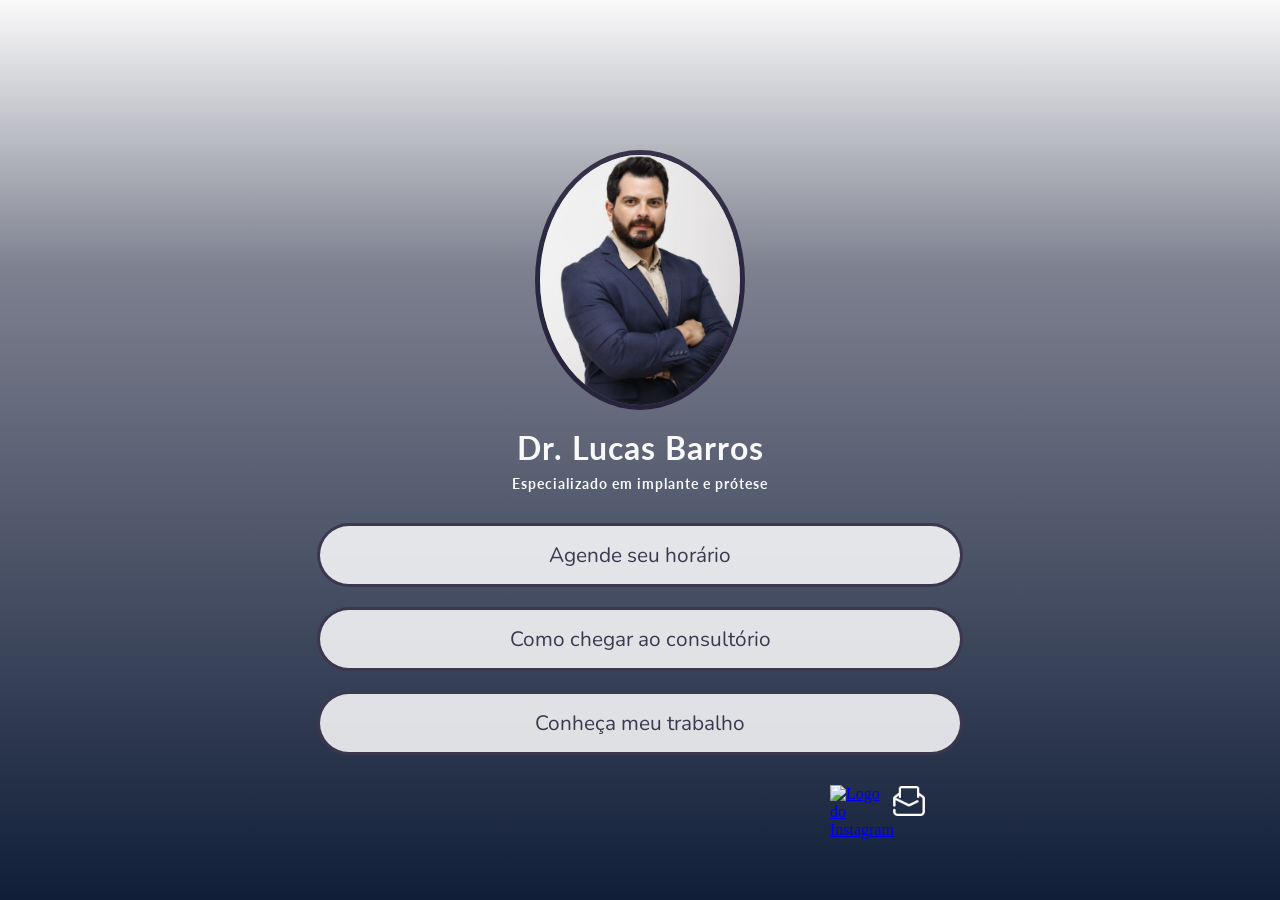
==== index.html @ 3772c871 "teste-commit1" ====
<!DOCTYPE html>
<html lang="en">

<head>
  <meta charset="UTF-8">
  <meta name="viewport" content="width=device-width, initial-scale=1.0">
  <link rel="stylesheet" type="text/css" href="style.css" media="screen"/>
  <link rel="preconnect" href="https://fonts.googleapis.com">
<link rel="preconnect" href="https://fonts.gstatic.com" crossorigin>
<link href="https://fonts.googleapis.com/css2?family=Lato&family=Nunito&display=swap" rel="stylesheet">
<link rel="apple-touch-icon" sizes="180x180" href="./apple-touch-icon.png">
<link rel="icon" type="image/png" sizes="32x32" href="./favicon_io/favicon-32x32.png">
<link rel="icon" type="image/png" sizes="16x16" href="./favicon-16x16.png">
<link rel="manifest" href="/site.webmanifest">
  <title>Dr. Lucas Barros</title>
</head>

<body>
  <header>

    <div class="container">
      <div class="logo">
        <img src="./img/perfilprof.PNG" alt="Logo">
      </div>
      <div class="titulo">
        <h1>Dr. Lucas Barros</h1>
        <h2>Especializado em implante e prótese</h2>
      </div>
      <div class="botoes">
        <a href="https://wa.me/+556999819108">Agende seu horário</a>
        <a href="https://www.google.com/maps/place/Essence+Odontologia+Preventiva/@-8.7421558,-63.8899773,17z/data=!3m1!4b1!4m6!3m5!1s0x92324386e99d30a1:0x3e8857487361a148!8m2!3d-8.7421558!4d-63.8899773!16s%2Fg%2F11fl7r2pnx?entry=ttu">Como chegar ao consultório</a>
        <a href="https://www.instagram.com/essence.odonto.preventiva/?hl=pt-br">Conheça meu trabalho</a>
      </div>
      <div class="icones">
        <a  class="insta"  href="https://www.instagram.com/dr.lucaslbarrosimplantodontia/?hl=pt-br"><img src="./img/instagram.svg" alt="Logo do Instagram"></a>
        <a  class="face"  href="./"><img src="./img/icons8-carta-48.png" alt="Logo do Email"></a>
        <a  class="insta2"  href="https://www.instagram.com/dr.lucaslbarrosimplantodontia/?hl=pt-br"><img src="./img/instagram copy.svg" alt="Logo do Instagram"></a>
        <a  class="face2"  href="./"><img src="./img/icons8-carta-48 (1).png" alt="Logo do Email"></a>
      </div>

    </div>
  </header>
</body>

</html>
---- style.css ----
html {
  width: 100%;
  height: 100%;
}
.insta2,
.face2 {
  display: none;
}
body {
  margin: 0px;
  background-image: linear-gradient(180deg, #fafafa 0, #7d808f 30%, #101e38 100%);
}
.logo {
  gap: 40px;
  display: grid;
  justify-content: center;
  margin-top: 150px;
  margin-bottom: 30px;
  align-content: center;
}
.logo img {
  border: solid 5px #16102cc9;
  border-radius: 50%;
  width: 200px;
  height: 250px;
}
.titulo {
  font-family: "Lato", sans-serif;
  font-weight: 400;
  font-style: normal;
  text-align: center;
  line-height: 15px;
  padding-bottom: 20px;
  color: rgba(255, 255, 255, 0.959);
  letter-spacing: 1px;
}
.titulo h2 {
  font-size: 0.9rem;
}
.botoes {
  display: grid;
  grid-template-columns: 500px;
  gap: 20px;
  justify-content: center;
  
}
.botoes a {
  font-family: "Nunito", sans-serif;
  font-optical-sizing: auto;
  font-weight: 400;
  font-style: normal;
  justify-self: center;
  background-color:#ffffffd8;
  padding: 15px 20px 15px 20px;
  border-radius: 50px;
  text-align: center;
  text-decoration: none;
  color: #16102cce;
  font-size: 1.3rem;
  width: 600px;
  border: 3px solid #16102cce;
}
.botoes a:hover {
  color: white;
  border: 3px solid white;
  background-color: #16102c98;
  width: 610px;
  transition: 0.3s;
}
.icones {
  padding: 20px;
  display: flex;
  justify-content: center;
  margin-left: 450px;
}
.icones a {
  margin: 10px 25px 10px 25px;
  flex-direction: row-reverse;
  width: 10px;
}
.icones img {
  max-width: 200px;
}
.icones img:hover {
  transform: rotate(360deg);
  transition: 2s;
}
.face img {
  width: auto;
  height: 38px;
  margin-top: -3.5px;
}
@media (max-width: 500px) {
  .icones {
    top: -13px;
    margin-left: 180px;
    position: relative;
  }
  .icones img {
    width: 40px;
  }
  .insta {
    display: none;
  }
  .face {
    display: none;
    position: absolute;
    right: 70px;
  }
  .insta2, 
  .face2 {
    display: block;
    width: 10px;
  }
  .insta2 img, 
  .face2 img {
    width: auto;
    height: 33px;
  }
  .face2 img {
    width: auto;
    height: 41px;
    margin-top: -6px;
  }
  .botoes a {
    width: 300px;
    padding: 15px 15px 15px 15px;
    font-size: 1.2rem;
  }
  .botoes a:first-child {
    margin-top: 10px;
  }
  .botoes a:hover {
    width: 310px;
  }
  .container {
    width: 100%;;
  }
  .logo {
    margin-top: 0px;
    justify-content: center;
    align-content: center;
    height: 400px;
    background-image: url(./img/perfilprof.PNG);
    background-size: 110%;
    background-position: bottom 20px;
    background-size: cover;
    background-repeat: no-repeat;
  }
  .logo img {

    display: none;
  }
  body {
    background-image: none;
  }
  .titulo {
    color: #363636;
    margin-top: -20px;
    box-shadow: 0px -20px 30px 30px rgb(255, 255, 255);
  }
  .titulo h2 {
    color: #505050
  }
  .botoes a{
    border-color: #100C20;
    color:   #100C20;
  }
  .botoes a:hover {
    color: white;
    border: 3px solid white;
    background-color: #252841;
    transition: 0.3s;
  }
}
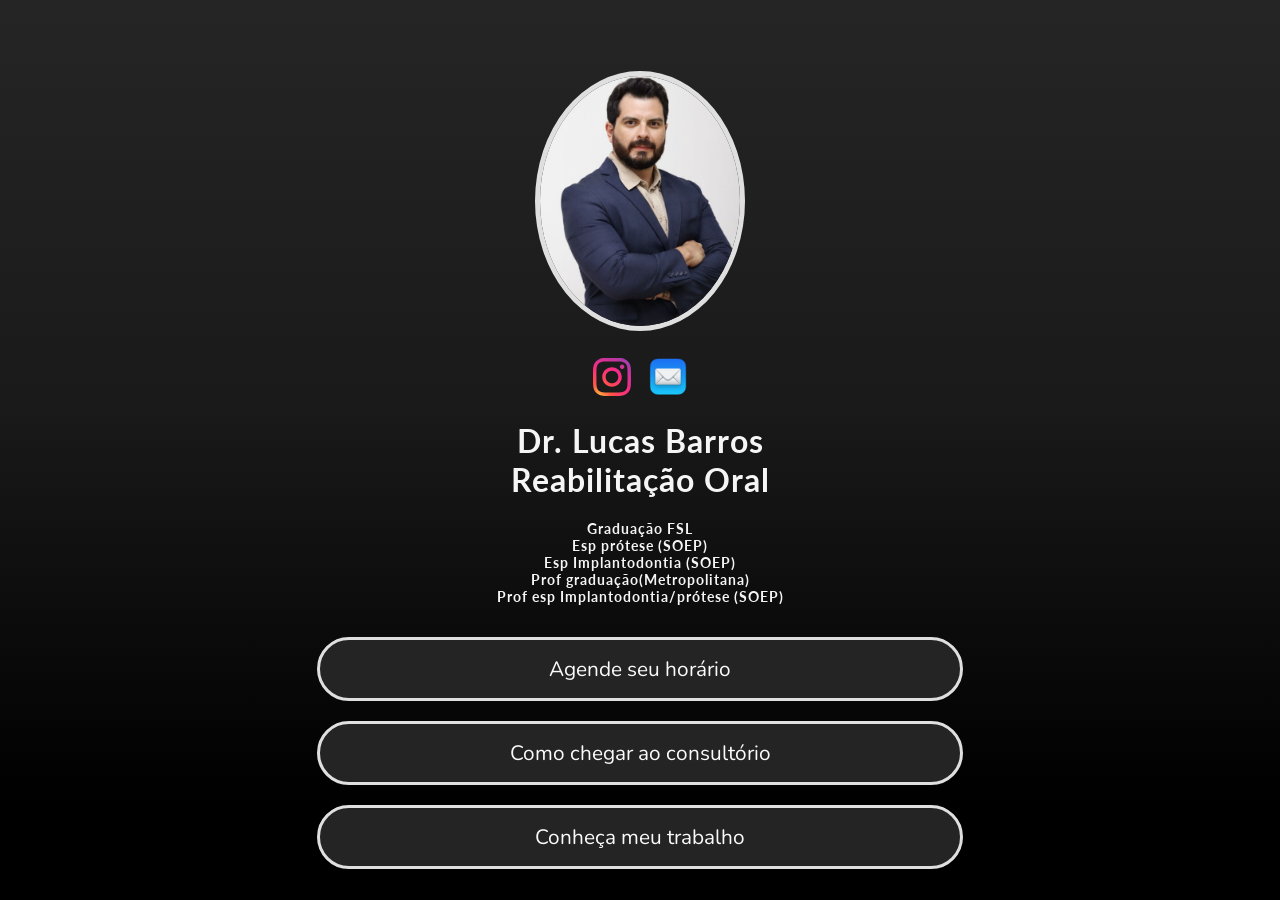
==== commit d68f0ff0: "commit-desing" ====
--- a/index.html
+++ b/index.html
@@ -22,21 +22,28 @@
       <div class="logo">
         <img src="./img/perfilprof.PNG" alt="Logo">
       </div>
+      <div class="icones">
+        <a  class="insta"  href="https://www.instagram.com/dr.lucaslbarrosimplantodontia/?hl=pt-br"><img src="./img/Instagram_.svg" alt="Logo do Instagram"></a>
+        <a  class="face"  href="./"><img src="./img/email.png" alt="Logo do Email"></a>
+        <a  class="insta2"  href="https://www.instagram.com/dr.lucaslbarrosimplantodontia/?hl=pt-br"><img src="./img/Instagram_.svg" alt="Logo do Instagram"></a>
+        <a  class="face2"  href="mailto:lucaslbreaboral@gmail.com"><img src="./img/email.png" alt="Logo do Email"></a>
+      </div>
+
       <div class="titulo">
-        <h1>Dr. Lucas Barros</h1>
-        <h2>Especializado em implante e prótese</h2>
+        <h1>Dr. Lucas Barros <br> Reabilitação Oral</h1>
+        <h2>Graduação FSL <br>
+          Esp prótese (SOEP)<br>
+          Esp Implantodontia (SOEP)<br>
+          Prof graduação(Metropolitana)<br>
+          Prof esp Implantodontia/prótese (SOEP)</h2>
+       
       </div>
       <div class="botoes">
         <a href="https://wa.me/+556999819108">Agende seu horário</a>
         <a href="https://www.google.com/maps/place/Essence+Odontologia+Preventiva/@-8.7421558,-63.8899773,17z/data=!3m1!4b1!4m6!3m5!1s0x92324386e99d30a1:0x3e8857487361a148!8m2!3d-8.7421558!4d-63.8899773!16s%2Fg%2F11fl7r2pnx?entry=ttu">Como chegar ao consultório</a>
         <a href="https://www.instagram.com/essence.odonto.preventiva/?hl=pt-br">Conheça meu trabalho</a>
       </div>
-      <div class="icones">
-        <a  class="insta"  href="https://www.instagram.com/dr.lucaslbarrosimplantodontia/?hl=pt-br"><img src="./img/instagram.svg" alt="Logo do Instagram"></a>
-        <a  class="face"  href="./"><img src="./img/icons8-carta-48.png" alt="Logo do Email"></a>
-        <a  class="insta2"  href="https://www.instagram.com/dr.lucaslbarrosimplantodontia/?hl=pt-br"><img src="./img/instagram copy.svg" alt="Logo do Instagram"></a>
-        <a  class="face2"  href="./"><img src="./img/icons8-carta-48 (1).png" alt="Logo do Email"></a>
-      </div>
+      
 
     </div>
   </header>
--- a/style.css
+++ b/style.css
@@ -8,18 +8,19 @@
 }
 body {
   margin: 0px;
-  background-image: linear-gradient(180deg, #fafafa 0, #7d808f 30%, #101e38 100%);
+  background-image: linear-gradient(180deg, #252525 0, #1a1a1a 25%, #000000 50%, #000000 75%, #000000 100%);
+  background-size: 1300px 1600px;
 }
 .logo {
-  gap: 40px;
+ 
   display: grid;
   justify-content: center;
-  margin-top: 150px;
+  margin-top: 71px;
   margin-bottom: 30px;
   align-content: center;
 }
 .logo img {
-  border: solid 5px #16102cc9;
+  border: solid 5px #dfdfdf;
   border-radius: 50%;
   width: 200px;
   height: 250px;
@@ -29,7 +30,6 @@
   font-weight: 400;
   font-style: normal;
   text-align: center;
-  line-height: 15px;
   padding-bottom: 20px;
   color: rgba(255, 255, 255, 0.959);
   letter-spacing: 1px;
@@ -42,7 +42,7 @@
   grid-template-columns: 500px;
   gap: 20px;
   justify-content: center;
-  
+  padding-bottom: 30px;
 }
 .botoes a {
   font-family: "Nunito", sans-serif;
@@ -50,78 +50,47 @@
   font-weight: 400;
   font-style: normal;
   justify-self: center;
-  background-color:#ffffffd8;
+  background-color:#242424;
   padding: 15px 20px 15px 20px;
   border-radius: 50px;
   text-align: center;
   text-decoration: none;
-  color: #16102cce;
+  color: #fafafa;
   font-size: 1.3rem;
   width: 600px;
-  border: 3px solid #16102cce;
+  border: 3px solid #dfdfdf;
 }
 .botoes a:hover {
-  color: white;
-  border: 3px solid white;
-  background-color: #16102c98;
+  color: rgb(0, 0, 0);
+  border: 3px solid rgb(0, 0, 0);
+  background-color: #ffffff;
   width: 610px;
   transition: 0.3s;
 }
 .icones {
-  padding: 20px;
+  
   display: flex;
   justify-content: center;
-  margin-left: 450px;
+ 
 }
 .icones a {
-  margin: 10px 25px 10px 25px;
+  margin: 0px 9px 0px 9px;
   flex-direction: row-reverse;
-  width: 10px;
-}
-.icones img {
-  max-width: 200px;
+  
 }
 .icones img:hover {
   transform: rotate(360deg);
   transition: 2s;
 }
-.face img {
+.face img,
+.insta img {
   width: auto;
   height: 38px;
   margin-top: -3.5px;
 }
+
 @media (max-width: 500px) {
-  .icones {
-    top: -13px;
-    margin-left: 180px;
-    position: relative;
-  }
-  .icones img {
-    width: 40px;
-  }
-  .insta {
-    display: none;
-  }
-  .face {
-    display: none;
-    position: absolute;
-    right: 70px;
-  }
-  .insta2, 
-  .face2 {
-    display: block;
-    width: 10px;
-  }
-  .insta2 img, 
-  .face2 img {
-    width: auto;
-    height: 33px;
-  }
-  .face2 img {
-    width: auto;
-    height: 41px;
-    margin-top: -6px;
-  }
+
   .botoes a {
     width: 300px;
     padding: 15px 15px 15px 15px;
@@ -156,15 +125,32 @@
   }
   .titulo {
     color: #363636;
-    margin-top: -20px;
-    box-shadow: 0px -20px 30px 30px rgb(255, 255, 255);
+    margin-top: -40px;
   }
   .titulo h2 {
     color: #505050
   }
+  .icones {
+    padding-top: 17px;
+    margin-top: -20px;
+    box-shadow: 0px -20px 30px 30px rgb(255, 255, 255);
+  }
+  .icones img {
+   position: absolute;
+  }
+  .insta img {
+    top: 20px;
+    right: 20px;
+  }
+  .face img {
+    top: 70px;
+    right: 18px;
+    height: 40px;
+  }
   .botoes a{
-    border-color: #100C20;
-    color:   #100C20;
+    border-color: #000000;
+    color:   #000000;
+    background-color: #ffffff;
   }
   .botoes a:hover {
     color: white;
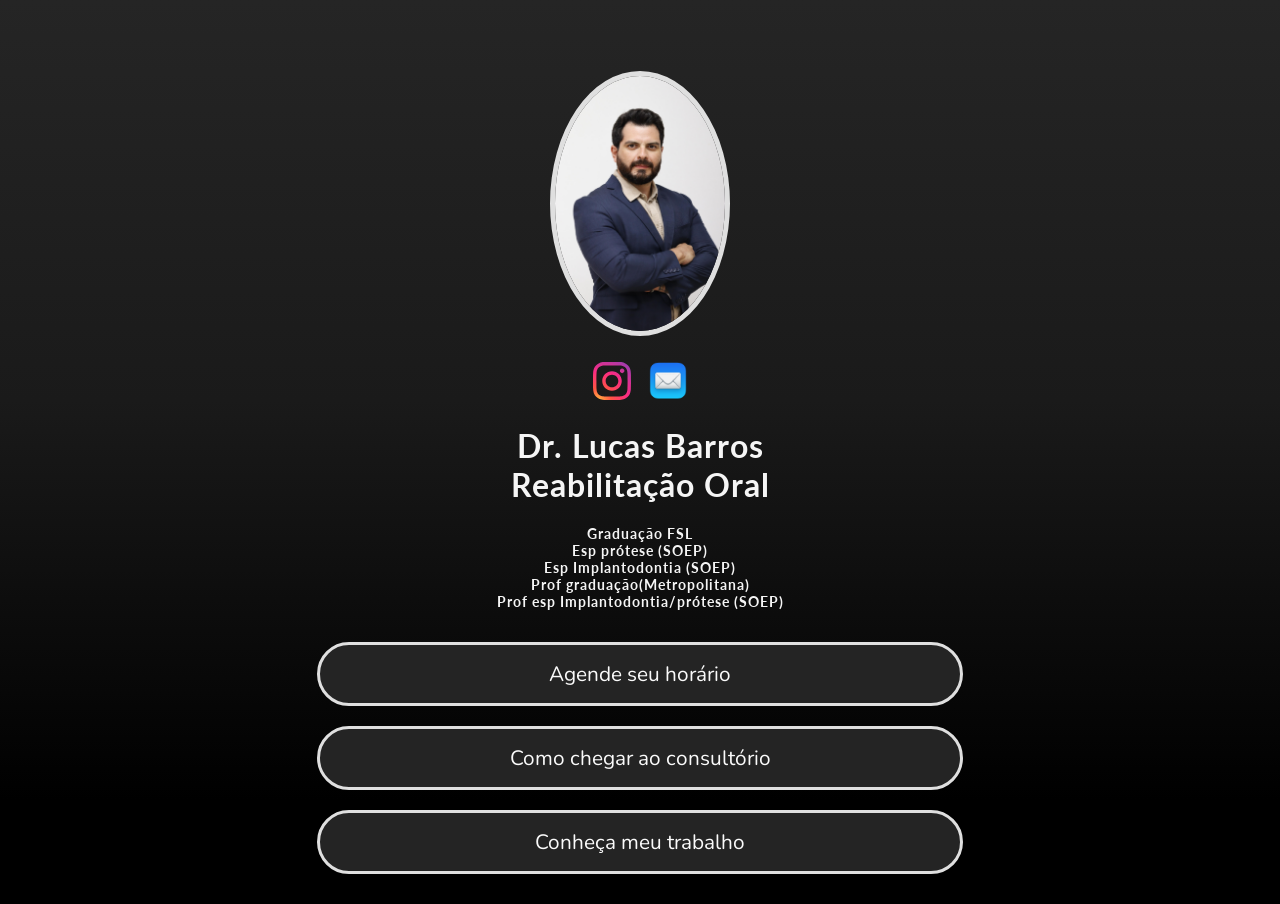
==== commit ec493fc4: "git finalized" ====
--- a/index.html
+++ b/index.html
@@ -8,10 +8,10 @@
   <link rel="preconnect" href="https://fonts.googleapis.com">
 <link rel="preconnect" href="https://fonts.gstatic.com" crossorigin>
 <link href="https://fonts.googleapis.com/css2?family=Lato&family=Nunito&display=swap" rel="stylesheet">
-<link rel="apple-touch-icon" sizes="180x180" href="./apple-touch-icon.png">
-<link rel="icon" type="image/png" sizes="32x32" href="./favicon_io/favicon-32x32.png">
-<link rel="icon" type="image/png" sizes="16x16" href="./favicon-16x16.png">
-<link rel="manifest" href="/site.webmanifest">
+<link rel="apple-touch-icon" sizes="180x180" href="./favicon_ioprof/apple-touch-icon.png">
+<link rel="icon" type="image/png" sizes="32x32" href="./favicon-32x32.png">
+<link rel="icon" type="image/png" sizes="16x16" href="./favicon_ioprof/favicon-16x16.png">
+<link rel="manifest" href="../site.webmanifest">
   <title>Dr. Lucas Barros</title>
 </head>
 
@@ -20,13 +20,11 @@
 
     <div class="container">
       <div class="logo">
-        <img src="./img/perfilprof.PNG" alt="Logo">
+        <img src="./img/perfilprof2.jpg" alt="Logo">
       </div>
       <div class="icones">
         <a  class="insta"  href="https://www.instagram.com/dr.lucaslbarrosimplantodontia/?hl=pt-br"><img src="./img/Instagram_.svg" alt="Logo do Instagram"></a>
-        <a  class="face"  href="./"><img src="./img/email.png" alt="Logo do Email"></a>
-        <a  class="insta2"  href="https://www.instagram.com/dr.lucaslbarrosimplantodontia/?hl=pt-br"><img src="./img/Instagram_.svg" alt="Logo do Instagram"></a>
-        <a  class="face2"  href="mailto:lucaslbreaboral@gmail.com"><img src="./img/email.png" alt="Logo do Email"></a>
+        <a  class="face"  href="mailto:lucaslbreaboral@gmail.com"><img src="./img/email.png" alt="Logo do Email"></a>
       </div>
 
       <div class="titulo">
@@ -39,14 +37,11 @@
        
       </div>
       <div class="botoes">
-        <a href="https://wa.me/+556999819108">Agende seu horário</a>
+        <a href="https://wa.me/+5569999731490">Agende seu horário</a>
         <a href="https://www.google.com/maps/place/Essence+Odontologia+Preventiva/@-8.7421558,-63.8899773,17z/data=!3m1!4b1!4m6!3m5!1s0x92324386e99d30a1:0x3e8857487361a148!8m2!3d-8.7421558!4d-63.8899773!16s%2Fg%2F11fl7r2pnx?entry=ttu">Como chegar ao consultório</a>
         <a href="https://www.instagram.com/essence.odonto.preventiva/?hl=pt-br">Conheça meu trabalho</a>
       </div>
-      
-
     </div>
   </header>
 </body>
-
 </html>
--- a/style.css
+++ b/style.css
@@ -12,18 +12,18 @@
   background-size: 1300px 1600px;
 }
 .logo {
- 
   display: grid;
   justify-content: center;
   margin-top: 71px;
   margin-bottom: 30px;
   align-content: center;
+  
 }
 .logo img {
   border: solid 5px #dfdfdf;
   border-radius: 50%;
-  width: 200px;
-  height: 250px;
+  width: 170px;
+  height: auto;
 }
 .titulo {
   font-family: "Lato", sans-serif;
@@ -106,13 +106,12 @@
     width: 100%;;
   }
   .logo {
-    margin-top: 0px;
+    margin-top: -60px;
+    margin-bottom: 30px;
     justify-content: center;
     align-content: center;
-    height: 400px;
-    background-image: url(./img/perfilprof.PNG);
-    background-size: 110%;
-    background-position: bottom 20px;
+    height: 500px;
+    background-image: url(./img/perfilprof2.jpg);
     background-size: cover;
     background-repeat: no-repeat;
   }
@@ -125,7 +124,7 @@
   }
   .titulo {
     color: #363636;
-    margin-top: -40px;
+    margin-top: -30px;
   }
   .titulo h2 {
     color: #505050
@@ -139,13 +138,14 @@
    position: absolute;
   }
   .insta img {
-    top: 20px;
-    right: 20px;
+    top: 30px;
+    right: 25px;
+    height: 40px;
   }
   .face img {
-    top: 70px;
-    right: 18px;
-    height: 40px;
+    top: 80px;
+    right: 23px;
+    height: 42px;
   }
   .botoes a{
     border-color: #000000;
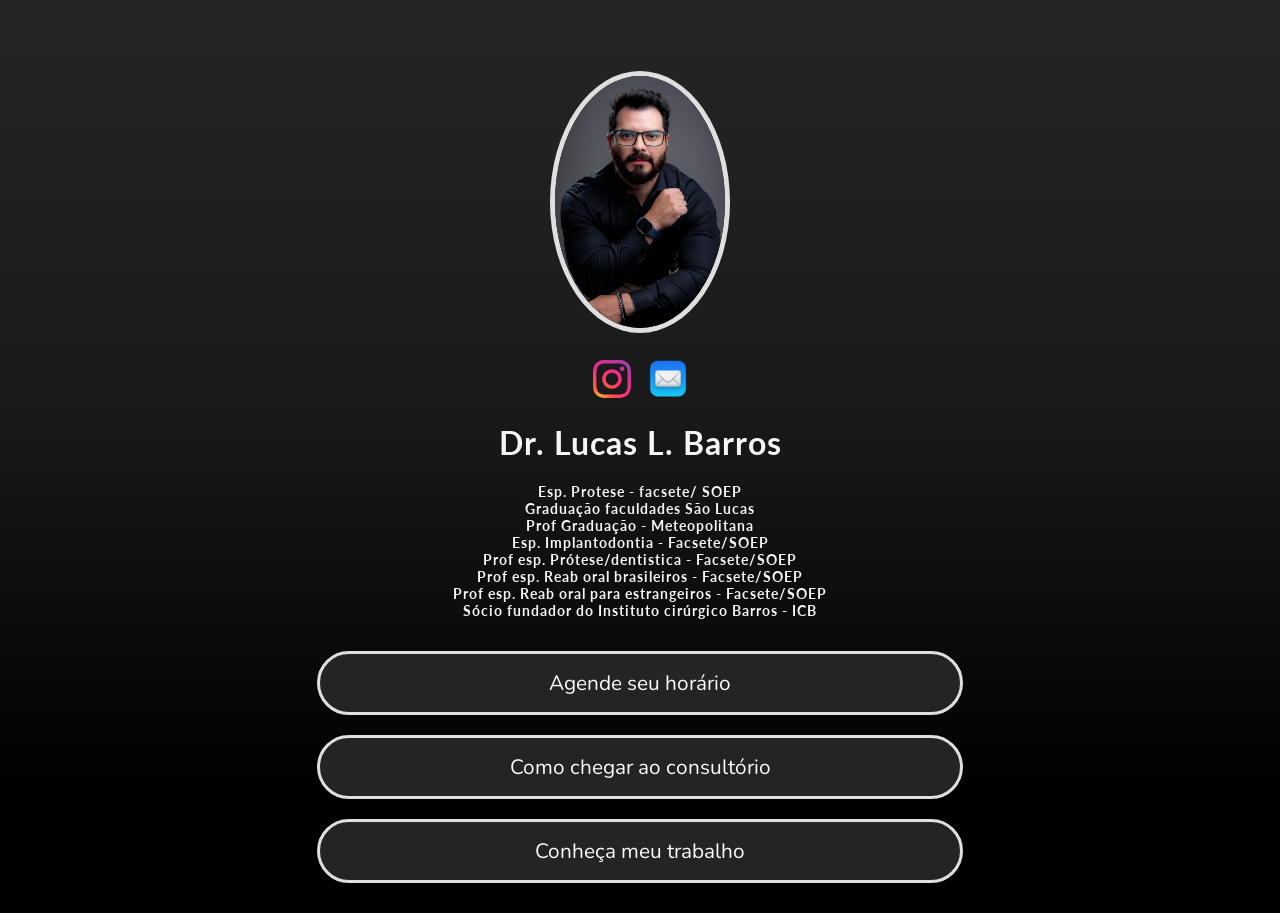
==== commit d4b159fc: "Add files via upload" ====
--- a/index.html
+++ b/index.html
@@ -1,47 +1,50 @@
-<!DOCTYPE html>
-<html lang="en">
-
-<head>
-  <meta charset="UTF-8">
-  <meta name="viewport" content="width=device-width, initial-scale=1.0">
-  <link rel="stylesheet" type="text/css" href="style.css" media="screen"/>
-  <link rel="preconnect" href="https://fonts.googleapis.com">
-<link rel="preconnect" href="https://fonts.gstatic.com" crossorigin>
-<link href="https://fonts.googleapis.com/css2?family=Lato&family=Nunito&display=swap" rel="stylesheet">
-<link rel="apple-touch-icon" sizes="180x180" href="./favicon_ioprof/apple-touch-icon.png">
-<link rel="icon" type="image/png" sizes="32x32" href="./favicon-32x32.png">
-<link rel="icon" type="image/png" sizes="16x16" href="./favicon_ioprof/favicon-16x16.png">
-<link rel="manifest" href="../site.webmanifest">
-  <title>Dr. Lucas Barros</title>
-</head>
-
-<body>
-  <header>
-
-    <div class="container">
-      <div class="logo">
-        <img src="./img/perfilprof2.jpg" alt="Logo">
-      </div>
-      <div class="icones">
-        <a  class="insta"  href="https://www.instagram.com/dr.lucaslbarrosimplantodontia/?hl=pt-br"><img src="./img/Instagram_.svg" alt="Logo do Instagram"></a>
-        <a  class="face"  href="mailto:lucaslbreaboral@gmail.com"><img src="./img/email.png" alt="Logo do Email"></a>
-      </div>
-
-      <div class="titulo">
-        <h1>Dr. Lucas Barros <br> Reabilitação Oral</h1>
-        <h2>Graduação FSL <br>
-          Esp prótese (SOEP)<br>
-          Esp Implantodontia (SOEP)<br>
-          Prof graduação(Metropolitana)<br>
-          Prof esp Implantodontia/prótese (SOEP)</h2>
-       
-      </div>
-      <div class="botoes">
-        <a href="https://wa.me/+5569999731490">Agende seu horário</a>
-        <a href="https://www.google.com/maps/place/Essence+Odontologia+Preventiva/@-8.7421558,-63.8899773,17z/data=!3m1!4b1!4m6!3m5!1s0x92324386e99d30a1:0x3e8857487361a148!8m2!3d-8.7421558!4d-63.8899773!16s%2Fg%2F11fl7r2pnx?entry=ttu">Como chegar ao consultório</a>
-        <a href="https://www.instagram.com/essence.odonto.preventiva/?hl=pt-br">Conheça meu trabalho</a>
-      </div>
-    </div>
-  </header>
-</body>
+<!DOCTYPE html>
+<html lang="en">
+
+<head>
+  <meta charset="UTF-8">
+  <meta name="viewport" content="width=device-width, initial-scale=1.0">
+  <link rel="stylesheet" type="text/css" href="style.css" media="screen"/>
+  <link rel="preconnect" href="https://fonts.googleapis.com">
+<link rel="preconnect" href="https://fonts.gstatic.com" crossorigin>
+<link href="https://fonts.googleapis.com/css2?family=Lato&family=Nunito&display=swap" rel="stylesheet">
+<link rel="apple-touch-icon" sizes="180x180" href="./favicon_ioprof/apple-touch-icon.png">
+<link rel="icon" type="image/png" sizes="32x32" href="./favicon-32x32.png">
+<link rel="icon" type="image/png" sizes="16x16" href="./favicon_ioprof/favicon-16x16.png">
+<link rel="manifest" href="../site.webmanifest">
+  <title>Dr. Lucas Barros</title>
+</head>
+
+<body>
+  <header>
+
+    <div class="container">
+      <div class="logo">
+        <img src="./img/profFoto.jpg" alt="Logo">
+      </div>
+      <div class="icones">
+        <a  class="insta"  href="https://www.instagram.com/dr.lucaslbarrosimplantodontia/?hl=pt-br"><img src="./img/Instagram_.svg" alt="Logo do Instagram"></a>
+        <a  class="face"  href="mailto:lucaslbreaboral@gmail.com"><img src="./img/email.png" alt="Logo do Email"></a>
+      </div>
+
+      <div class="titulo">
+        <h1>Dr. Lucas L. Barros</h1>
+        <h2> Esp. Protese - facsete/ SOEP <br>
+          Graduação faculdades São Lucas <br>
+          Prof Graduação - Meteopolitana <br>
+          Esp. Implantodontia - Facsete/SOEP <br>
+          Prof esp. Prótese/dentistica - Facsete/SOEP <br>
+          Prof esp. Reab oral brasileiros - Facsete/SOEP <br>
+          Prof esp. Reab oral para estrangeiros - Facsete/SOEP <br>
+          Sócio fundador do Instituto cirúrgico Barros - ICB</h2>
+       
+      </div>
+      <div class="botoes">
+        <a href="https://wa.me/+5569999731490">Agende seu horário</a>
+        <a href="https://www.google.com/maps/place/Essence+Odontologia+Preventiva/@-8.7421558,-63.8899773,17z/data=!3m1!4b1!4m6!3m5!1s0x92324386e99d30a1:0x3e8857487361a148!8m2!3d-8.7421558!4d-63.8899773!16s%2Fg%2F11fl7r2pnx?entry=ttu">Como chegar ao consultório</a>
+        <a href="https://www.instagram.com/essence.odonto.preventiva/?hl=pt-br">Conheça meu trabalho</a>
+      </div>
+    </div>
+  </header>
+</body>
 </html>
--- a/style.css
+++ b/style.css
@@ -1,161 +1,160 @@
-html {
-  width: 100%;
-  height: 100%;
-}
-.insta2,
-.face2 {
-  display: none;
-}
-body {
-  margin: 0px;
-  background-image: linear-gradient(180deg, #252525 0, #1a1a1a 25%, #000000 50%, #000000 75%, #000000 100%);
-  background-size: 1300px 1600px;
-}
-.logo {
-  display: grid;
-  justify-content: center;
-  margin-top: 71px;
-  margin-bottom: 30px;
-  align-content: center;
-  
-}
-.logo img {
-  border: solid 5px #dfdfdf;
-  border-radius: 50%;
-  width: 170px;
-  height: auto;
-}
-.titulo {
-  font-family: "Lato", sans-serif;
-  font-weight: 400;
-  font-style: normal;
-  text-align: center;
-  padding-bottom: 20px;
-  color: rgba(255, 255, 255, 0.959);
-  letter-spacing: 1px;
-}
-.titulo h2 {
-  font-size: 0.9rem;
-}
-.botoes {
-  display: grid;
-  grid-template-columns: 500px;
-  gap: 20px;
-  justify-content: center;
-  padding-bottom: 30px;
-}
-.botoes a {
-  font-family: "Nunito", sans-serif;
-  font-optical-sizing: auto;
-  font-weight: 400;
-  font-style: normal;
-  justify-self: center;
-  background-color:#242424;
-  padding: 15px 20px 15px 20px;
-  border-radius: 50px;
-  text-align: center;
-  text-decoration: none;
-  color: #fafafa;
-  font-size: 1.3rem;
-  width: 600px;
-  border: 3px solid #dfdfdf;
-}
-.botoes a:hover {
-  color: rgb(0, 0, 0);
-  border: 3px solid rgb(0, 0, 0);
-  background-color: #ffffff;
-  width: 610px;
-  transition: 0.3s;
-}
-.icones {
-  
-  display: flex;
-  justify-content: center;
- 
-}
-.icones a {
-  margin: 0px 9px 0px 9px;
-  flex-direction: row-reverse;
-  
-}
-.icones img:hover {
-  transform: rotate(360deg);
-  transition: 2s;
-}
-.face img,
-.insta img {
-  width: auto;
-  height: 38px;
-  margin-top: -3.5px;
-}
-
-@media (max-width: 500px) {
-
-  .botoes a {
-    width: 300px;
-    padding: 15px 15px 15px 15px;
-    font-size: 1.2rem;
-  }
-  .botoes a:first-child {
-    margin-top: 10px;
-  }
-  .botoes a:hover {
-    width: 310px;
-  }
-  .container {
-    width: 100%;;
-  }
-  .logo {
-    margin-top: -60px;
-    margin-bottom: 30px;
-    justify-content: center;
-    align-content: center;
-    height: 500px;
-    background-image: url(./img/perfilprof2.jpg);
-    background-size: cover;
-    background-repeat: no-repeat;
-  }
-  .logo img {
-
-    display: none;
-  }
-  body {
-    background-image: none;
-  }
-  .titulo {
-    color: #363636;
-    margin-top: -30px;
-  }
-  .titulo h2 {
-    color: #505050
-  }
-  .icones {
-    padding-top: 17px;
-    margin-top: -20px;
-    box-shadow: 0px -20px 30px 30px rgb(255, 255, 255);
-  }
-  .icones img {
-   position: absolute;
-  }
-  .insta img {
-    top: 30px;
-    right: 25px;
-    height: 40px;
-  }
-  .face img {
-    top: 80px;
-    right: 23px;
-    height: 42px;
-  }
-  .botoes a{
-    border-color: #000000;
-    color:   #000000;
-    background-color: #ffffff;
-  }
-  .botoes a:hover {
-    color: white;
-    border: 3px solid white;
-    background-color: #252841;
-    transition: 0.3s;
-  }
-}
+html {
+  width: 100%;
+  height: 100%;
+}
+.insta2,
+.face2 {
+  display: none;
+}
+body {
+  margin: 0px;
+  background-image: linear-gradient(180deg, #252525 0, #1a1a1a 25%, #000000 50%, #000000 75%, #000000 100%);
+  background-size: 1300px 1600px;
+}
+.logo {
+  display: grid;
+  justify-content: center;
+  margin-top: 71px;
+  margin-bottom: 30px;
+  align-content: center;
+  
+}
+.logo img {
+  border: solid 5px #dfdfdf;
+  border-radius: 50%;
+  width: 170px;
+  height: auto;
+}
+.titulo {
+  font-family: "Lato", sans-serif;
+  font-weight: 400;
+  font-style: normal;
+  text-align: center;
+  padding-bottom: 20px;
+  color: rgba(255, 255, 255, 0.959);
+  letter-spacing: 1px;
+}
+.titulo h2 {
+  font-size: 0.9rem;
+}
+.botoes {
+  display: grid;
+  grid-template-columns: 500px;
+  gap: 20px;
+  justify-content: center;
+  padding-bottom: 30px;
+}
+.botoes a {
+  font-family: "Nunito", sans-serif;
+  font-optical-sizing: auto;
+  font-weight: 400;
+  font-style: normal;
+  justify-self: center;
+  background-color:#242424;
+  padding: 15px 20px 15px 20px;
+  border-radius: 50px;
+  text-align: center;
+  text-decoration: none;
+  color: #fafafa;
+  font-size: 1.3rem;
+  width: 600px;
+  border: 3px solid #dfdfdf;
+}
+.botoes a:hover {
+  color: rgb(0, 0, 0);
+  border: 3px solid rgb(0, 0, 0);
+  background-color: #ffffff;
+  width: 610px;
+  transition: 0.3s;
+}
+.icones {
+  
+  display: flex;
+  justify-content: center;
+ 
+}
+.icones a {
+  margin: 0px 9px 0px 9px;
+  flex-direction: row-reverse;
+  
+}
+.icones img:hover {
+  transform: rotate(360deg);
+  transition: 2s;
+}
+.face img,
+.insta img {
+  width: auto;
+  height: 38px;
+  margin-top: -3.5px;
+}
+
+@media (max-width: 500px) {
+
+  .botoes a {
+    width: 300px;
+    padding: 15px 15px 15px 15px;
+    font-size: 1.2rem;
+  }
+  .botoes a:first-child {
+    margin-top: 10px;
+  }
+  .botoes a:hover {
+    width: 310px;
+  }
+  .container {
+    width: 100%;;
+  }
+  .logo {
+    margin-top: -25px;
+    margin-bottom: 30px;
+    justify-content: center;
+    align-content: center;
+    height: 550px;
+    background-image: url(./img/profFoto.jpg);
+    background-size: cover;
+    background-repeat: no-repeat;
+  }
+  .logo img {
+    display: none;
+  }
+  body {
+    background-image: none;
+  }
+  .titulo {
+    color: #363636;
+    margin-top: -30px;
+  }
+  .titulo h2 {
+    color: #505050
+  }
+  .icones {
+    padding-top: 17px;
+    margin-top: -20px;
+    box-shadow: 0px -20px 30px 30px rgb(255, 255, 255);
+  }
+  .icones img {
+   position: absolute;
+  }
+  .insta img {
+    top: 30px;
+    right: 25px;
+    height: 40px;
+  }
+  .face img {
+    top: 80px;
+    right: 23px;
+    height: 42px;
+  }
+  .botoes a{
+    border-color: #000000;
+    color:   #000000;
+    background-color: #ffffff;
+  }
+  .botoes a:hover {
+    color: white;
+    border: 3px solid white;
+    background-color: #252841;
+    transition: 0.3s;
+  }
+}
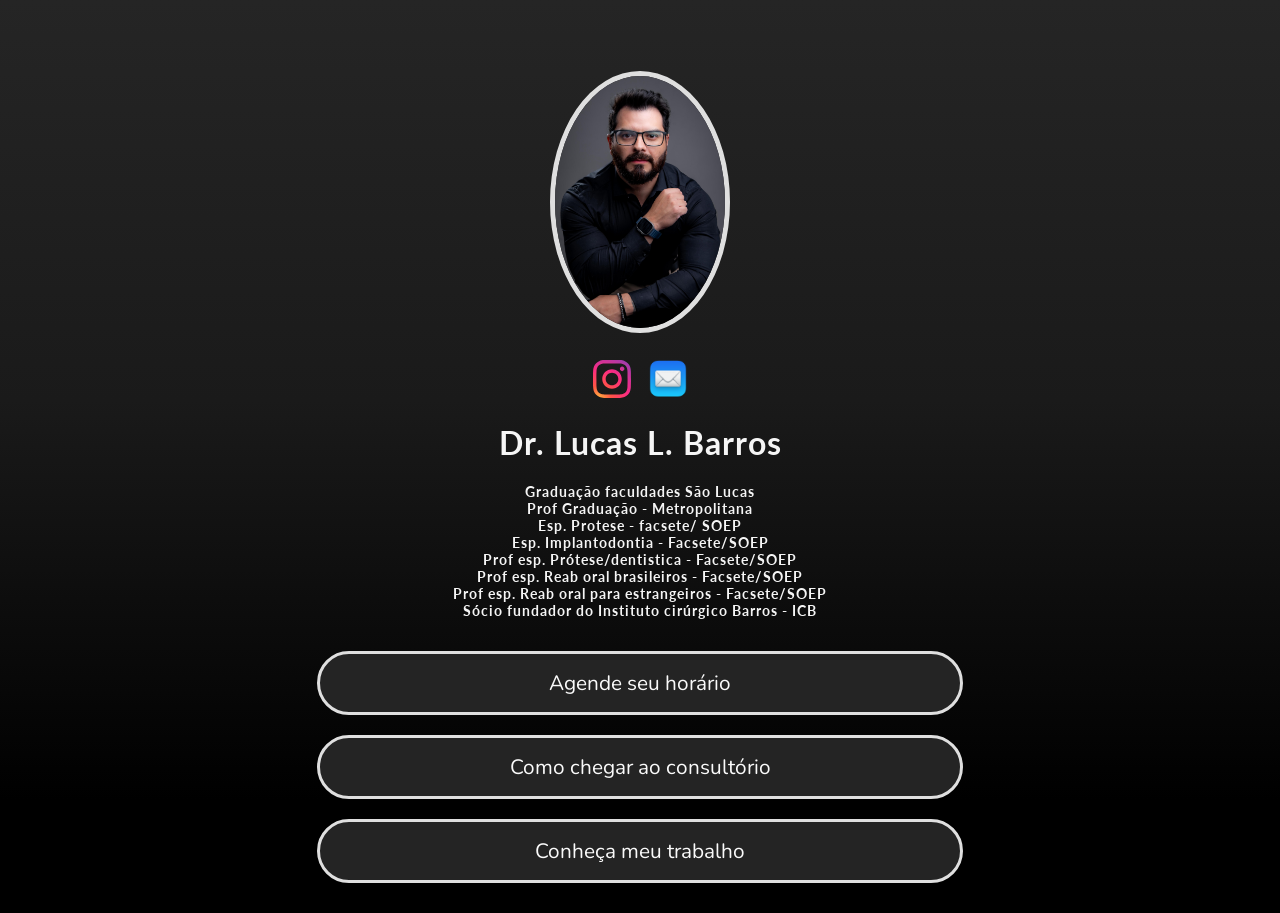
==== commit b78053ab: "Add files via upload" ====
--- a/index.html
+++ b/index.html
@@ -29,9 +29,9 @@
 
       <div class="titulo">
         <h1>Dr. Lucas L. Barros</h1>
-        <h2> Esp. Protese - facsete/ SOEP <br>
-          Graduação faculdades São Lucas <br>
-          Prof Graduação - Meteopolitana <br>
+        <h2>Graduação faculdades São Lucas <br>
+          Prof Graduação - Metropolitana <br>
+          Esp. Protese - facsete/ SOEP <br>
           Esp. Implantodontia - Facsete/SOEP <br>
           Prof esp. Prótese/dentistica - Facsete/SOEP <br>
           Prof esp. Reab oral brasileiros - Facsete/SOEP <br>
--- a/style.css
+++ b/style.css
@@ -124,9 +124,10 @@
   .titulo {
     color: #363636;
     margin-top: -30px;
+    
   }
   .titulo h2 {
-    color: #505050
+    color: #505050;
   }
   .icones {
     padding-top: 17px;
